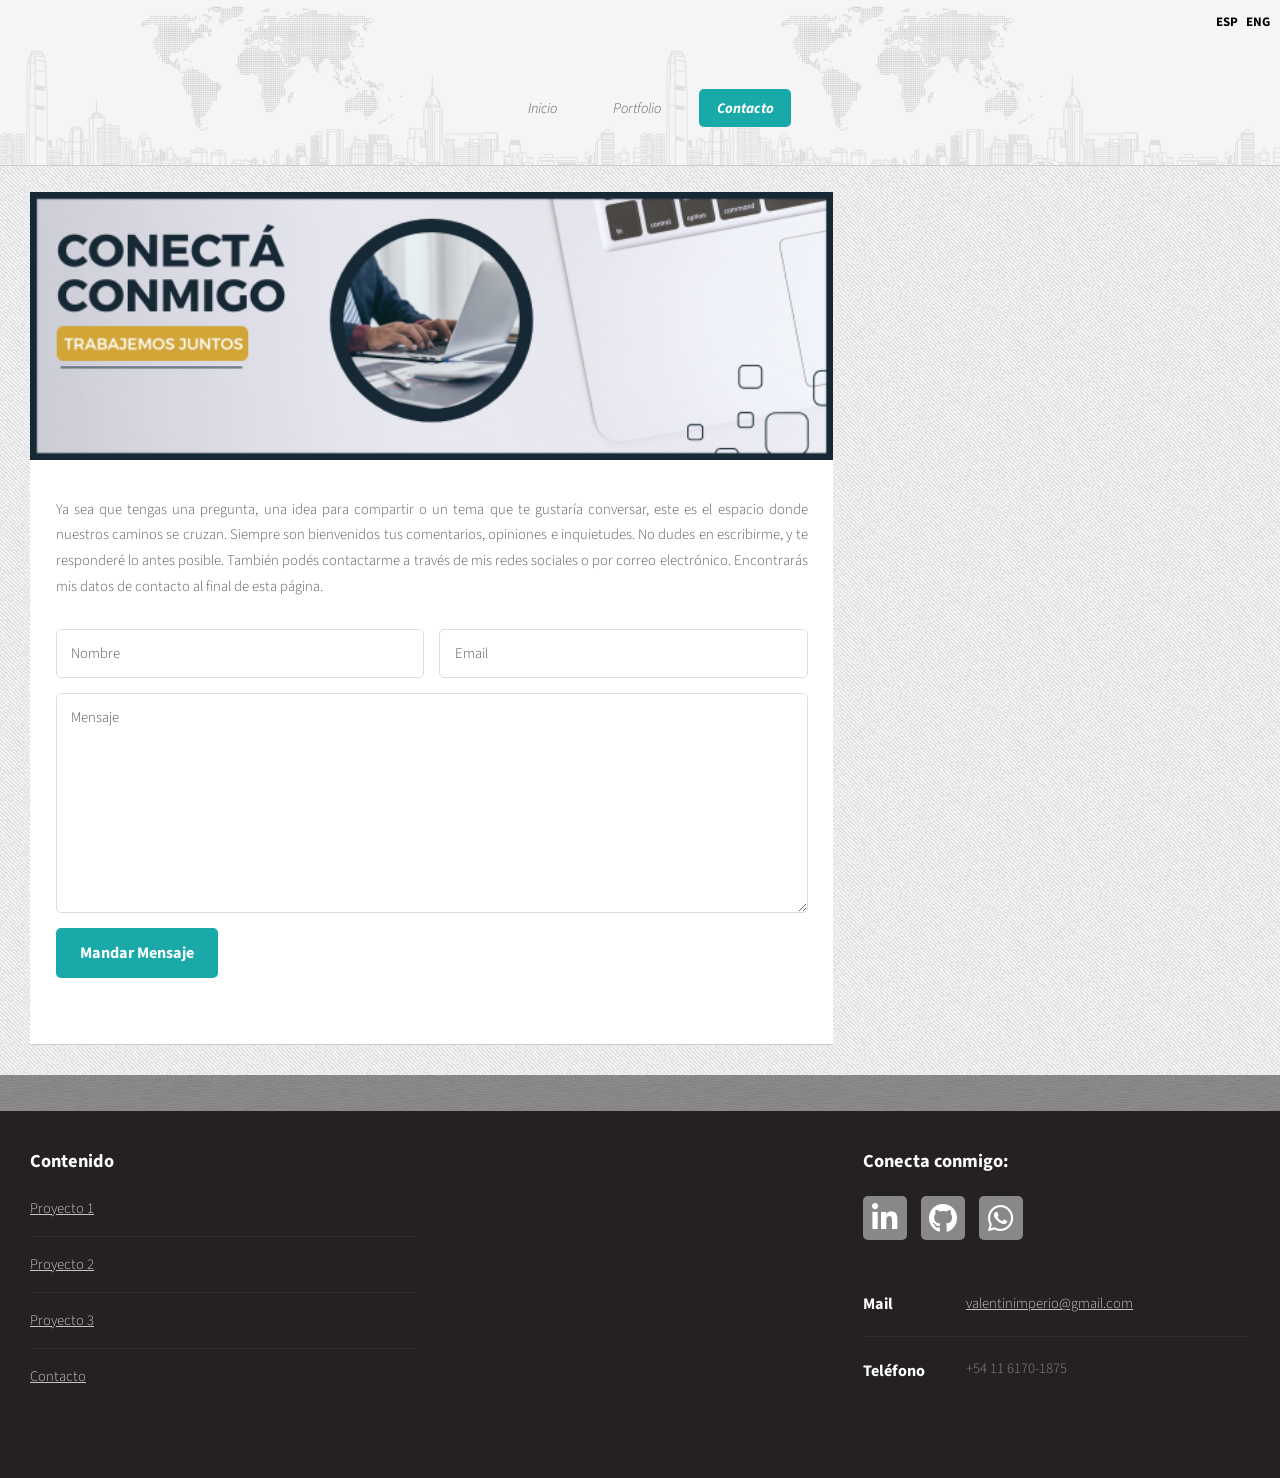
==== Contact.html @ 98de9f0e "Test" ====
<!DOCTYPE HTML>

<!--
-->
<html>
<head>
<title>Valentin Imperio | Contact </title>
<meta charset="utf-8"/>
<meta content="width=device-width, initial-scale=1, user-scalable=no" name="viewport"/>
<!-- Favicon -->
<link href="images/web_image.png" rel="icon" type="image/png"/>
<link href="assets/css/main.css" rel="stylesheet"/>

<style>
.language-switcher {
  position: absolute;
  top: 10px;
  right: 10px;
  z-index: 999;
  font-weight: bold;
  font-size: 13px;
}

.language-switcher a {
  margin-left: 5px;
  text-decoration: none;
  color: black;
}

.language-switcher a:hover {
  text-decoration: underline;
}
</style>

</head>
<body class="Contact is-preload">
  <div class="language-switcher"><a href="Contact.html">ESP</a> <a href="Contact_EN.html">ENG</a></div>
<div id="page-wrapper">
<!-- Header -->
<section id="header">
<!-- Logo -->
<!-- Nav -->
<nav id="nav">
<ul>
<li><a href="index.html">Inicio</a></li>
<li>
<a href="#">Portfolio</a>
<ul>
<!-- <li><a href="#">Lorem ipsum dolor</a></li>
										<li><a href="#">Magna phasellus</a></li>  -->
<li><a href="Project_1_ES.html">Análisis de Ventas de Videojuegos (1980-2017)</a>
<!-- <ul>
												<li><a href="#">Magna phasellus</a></li>
												<li><a href="#">Etiam dolore nisl</a></li>
											</ul> -->
</li>
<li>
<a href="Project_2_ES.html">Análisis sobre Mortalidad Infantil y Esperanza de Vida</a>
<!--<ul>
												<li><a href="#">Magna phasellus</a></li>
												<li><a href="#">Etiam dolore nisl</a></li>
												<!-- <li><a href="#">Veroeros feugiat</a></li>
												<li><a href="#">Nisl sed aliquam</a></li>
												<li><a href="#">Dolore adipiscing</a></li> -->
<!-- </ul> -->
</li>
<li>
<a href="Project_3_ES.html">Informe de Desarrollo del Tablero de Toman Bike Share</a>
</li>
</ul>
</li>
<li class="current"><a href="Contact.html">Contacto</a></li>
</ul>
</nav>
</section>
<!-- Main -->
<section id="main">
<div class="container">
<div class="row">
<div class="col-8 col-12-medium">
<!-- Content -->
<article class="box post">
<a class="image featured" href="#"><img alt="" src="images/Contact_Banner.jpg"/></a>
<!-- <header>
										<h2>Contact</h2>
										<p>Lorem ipsum dolor sit amet feugiat</p>
									</header> -->
<a class="image featured" href="#"><img alt="Conectá conmigo" src="images/Contact_Banner.png"/></a><p style="text-align: justify;">Ya sea que tengas una pregunta, una idea para compartir o un tema que te gustaría conversar, este es el espacio donde nuestros caminos se cruzan. Siempre son bienvenidos tus comentarios, opiniones e inquietudes. No dudes en escribirme, y te responderé lo antes posible. También podés contactarme a través de mis redes sociales o por correo electrónico. Encontrarás mis datos de contacto al final de esta página.</p>
<!-- Add a basic form for people to reach out to me with questions-->
<form action="https://formspree.io/f/xpwlojab" method="POST">
<div class="row gtr-50 gtr-uniform">
<div class="col-6 col-12-small">
<input id="name" name="name" placeholder="Nombre" type="text" value=""/>
</div>
<div class="col-6 col-12-small">
<input id="email" name="email" placeholder="Email" type="email" value=""/>
</div>
<div class="col-12">
<textarea contenteditable="true" id="message" name="message" placeholder="Mensaje" rows="3"></textarea>
</div>
<div class="col-12">
<ul class="actions special">
<li><input type="submit" value="Mandar Mensaje"/></li>
</ul>
</div>
</div>
</form>
<br/>

</article>
</div>
<div class="col-4 col-12-medium">
<!-- Sidebar -->
</div>
</div>
</div>
</section>
<!-- Footer -->
<section id="footer">
<div class="container">
<div class="row">
<div class="col-8 col-12-medium">
</div>
<div class="col-4 col-12-medium">
</div>
<div class="col-4 col-6-medium col-12-small">
<section>
<header>
<h2>Contenido</h2>
</header>
<ul class="divided">
<li><a href="EV_Trucks.html">Proyecto 1</a></li>
<li><a href="FAA_Data.html">Proyecto 2</a></li>
<li><a href="MS_Thesis.html">Proyecto 3</a></li>
<li><a href="Contact.html">Contacto</a></li>
</ul>
</section>
</div>
<div class="col-4 col-6-medium col-12-small">
</div>
<div class="col-4 col-12-medium">
<section>
<header>
<h2>Conecta conmigo:</h2>
</header>
<ul class="social">
<li><a class="icon brands fa-linkedin-in" href="https://www.linkedin.com/in/valentin-imperio/"><span class="label">LinkedIn</span></a></li>
<li><a class="icon brands fa-github" href="https://github.com/valentin-imperio"><span class="label">GitHub</span></a></li>
<li><a class="icon brands fa-whatsapp" href="https://wa.me/541161701875"><span class="label">WhatsApp</span></a></li>
</ul>
<ul class="contact">
<li>
<h3>Mail</h3>
<p><a href="#">valentinimperio@gmail.com</a></p>
</li>
<li>
<h3>Teléfono</h3>
<p>+54 11 6170-1875</p>
</li>
</ul>
</section>
</div>
<div class="col-12">
<!-- Copyright -->
</div>
</div>
</div>
</section>
</div>
<!-- Scripts -->
<script src="assets/js/jquery.min.js"></script>
<script src="assets/js/jquery.dropotron.min.js"></script>
<script src="assets/js/browser.min.js"></script>
<script src="assets/js/breakpoints.min.js"></script>
<script src="assets/js/util.js"></script>
<script src="assets/js/main.js"></script>
</body>
</html>
---- assets/css/main.css ----
@import url("fontawesome-all.min.css");
@import url("https://fonts.googleapis.com/css?family=Source+Sans+Pro:300,400,700,900,300italic");

/*
	Dopetrope by HTML5 UP
	html5up.net | @ajlkn
	Free for personal and commercial use under the CCA 3.0 license (html5up.net/license)
*/

html, body, div, span, applet, object,
iframe, h1, h2, h3, h4, h5, h6, p, blockquote,
pre, a, abbr, acronym, address, big, cite,
code, del, dfn, em, img, ins, kbd, q, s, samp,
small, strike, strong, sub, sup, tt, var, b,
u, i, center, dl, dt, dd, ol, ul, li, fieldset,
form, label, legend, table, caption, tbody,
tfoot, thead, tr, th, td, article, aside,
canvas, details, embed, figure, figcaption,
footer, header, hgroup, menu, nav, output, ruby,
section, summary, time, mark, audio, video {
	margin: 0;
	padding: 0;
	border: 0;
	font-size: 100%;
	font: inherit;
	vertical-align: baseline;}

article, aside, details, figcaption, figure,
footer, header, hgroup, menu, nav, section {
	display: block;}

body {
	line-height: 1;
}

ol, ul {
	list-style: none;
}

blockquote, q {
	quotes: none;
}

	blockquote:before, blockquote:after, q:before, q:after {
		content: '';
		content: none;
	}

table {
	border-collapse: collapse;
	border-spacing: 0;
}

body {
	-webkit-text-size-adjust: none;
}

mark {
	background-color: transparent;
	color: inherit;
}

input::-moz-focus-inner {
	border: 0;
	padding: 0;
}

input, select, textarea {
	-moz-appearance: none;
	-webkit-appearance: none;
	-ms-appearance: none;
	appearance: none;
}

/* Basic */

	html {
		box-sizing: border-box;
	}

	*, *:before, *:after {
		box-sizing: inherit;
	}

	body {
		background: #252122;
		background-image: url("images/bg02.png");
	}

		body.is-preload *, body.is-preload *:before, body.is-preload *:after {
			-moz-animation: none !important;
			-webkit-animation: none !important;
			-ms-animation: none !important;
			animation: none !important;
			-moz-transition: none !important;
			-webkit-transition: none !important;
			-ms-transition: none !important;
			transition: none !important;
		}

	body, input, textarea, select {
		font-family: 'Source Sans Pro';
		font-weight: 300;
		color: #5d5d5d;
		font-size: 14pt;
		line-height: 1.75em;
	}

	strong, b {
		color: #252122;
		font-weight: 400;
	}

	i, em {
		font-style: italic;
	}

	sub {
		position: relative;
		top: 0.5em;
		font-size: 0.8em;
	}

	sup {
		position: relative;
		top: -0.5em;
		font-size: 0.8em;
	}

	blockquote {
		border-left: solid 0.75em #dddddd;
		padding: 1em 0 1em 1.5em;
		font-style: italic;
	}

	h1, h2, h3, h4, h5, h6 {
		color: #252122;
		font-weight: 700;
	}

	h1 a, h2 a, h3 a, h4 a, h5 a, h6 a {
		color: inherit;
		text-decoration: none;
	}

	h2 {
		font-size: 1.5em;
	}

	h3 {
		font-size: 1.35em;
	}

	a {
		color: #18a9a8;
		text-decoration: underline;
	}

		a:hover {
			text-decoration: none;
		}

	br.clear {
		clear: both;
	}

	hr {
		border: 0;
		border-top: solid 1px #dddddd;
		height: 1px;
		margin: 2em 0 2em 0;
	}

	p, ul, ol, dl, table {
		margin-bottom: 2em;
	}

/* Container */

	.container {
		margin: 0 auto;
		max-width: 100%;
		width: 70em;
	}

		@media screen and (max-width: 1680px) {

			.container {
				width: 70em;
			}

		}

		@media screen and (max-width: 1280px) {

			.container {
				width: calc(100% - 60px);
			}

		}

		@media screen and (max-width: 980px) {

			.container {
				width: calc(100% - 80px);
			}

		}

		@media screen and (max-width: 736px) {

			.container {
				width: calc(100% - 40px);
			}

		}

/* Row */

	.row {
		display: flex;
		flex-wrap: wrap;
		box-sizing: border-box;
		align-items: stretch;
	}

		.row > * {
			box-sizing: border-box;
		}

		.row.gtr-uniform > * > :last-child {
			margin-bottom: 0;
		}

		.row.aln-left {
			justify-content: flex-start;
		}

		.row.aln-center {
			justify-content: center;
		}

		.row.aln-right {
			justify-content: flex-end;
		}

		.row.aln-top {
			align-items: flex-start;
		}

		.row.aln-middle {
			align-items: center;
		}

		.row.aln-bottom {
			align-items: flex-end;
		}

		.row > .imp {
			order: -1;
		}

		.row > .col-1 {
			width: 8.33333%;
		}

		.row > .off-1 {
			margin-left: 8.33333%;
		}

		.row > .col-2 {
			width: 16.66667%;
		}

		.row > .off-2 {
			margin-left: 16.66667%;
		}

		.row > .col-3 {
			width: 25%;
		}

		.row > .off-3 {
			margin-left: 25%;
		}

		.row > .col-4 {
			width: 33.33333%;
		}

		.row > .off-4 {
			margin-left: 33.33333%;
		}

		.row > .col-5 {
			width: 41.66667%;
		}

		.row > .off-5 {
			margin-left: 41.66667%;
		}

		.row > .col-6 {
			width: 50%;
		}

		.row > .off-6 {
			margin-left: 50%;
		}

		.row > .col-7 {
			width: 58.33333%;
		}

		.row > .off-7 {
			margin-left: 58.33333%;
		}

		.row > .col-8 {
			width: 66.66667%;
		}

		.row > .off-8 {
			margin-left: 66.66667%;
		}

		.row > .col-9 {
			width: 75%;
		}

		.row > .off-9 {
			margin-left: 75%;
		}

		.row > .col-10 {
			width: 83.33333%;
		}

		.row > .off-10 {
			margin-left: 83.33333%;
		}

		.row > .col-11 {
			width: 91.66667%;
		}

		.row > .off-11 {
			margin-left: 91.66667%;
		}

		.row > .col-12 {
			width: 100%;
		}

		.row > .off-12 {
			margin-left: 100%;
		}

		.row.gtr-0 {
			margin-top: 0px;
			margin-left: 0px;
		}

			.row.gtr-0 > * {
				padding: 0px 0 0 0px;
			}

			.row.gtr-0.gtr-uniform {
				margin-top: 0px;
			}

				.row.gtr-0.gtr-uniform > * {
					padding-top: 0px;
				}

		.row.gtr-25 {
			margin-top: -12.5px;
			margin-left: -12.5px;
		}

			.row.gtr-25 > * {
				padding: 12.5px 0 0 12.5px;
			}

			.row.gtr-25.gtr-uniform {
				margin-top: -12.5px;
			}

				.row.gtr-25.gtr-uniform > * {
					padding-top: 12.5px;
				}

		.row.gtr-50 {
			margin-top: -25px;
			margin-left: -25px;
		}

			.row.gtr-50 > * {
				padding: 25px 0 0 25px;
			}

			.row.gtr-50.gtr-uniform {
				margin-top: -25px;
			}

				.row.gtr-50.gtr-uniform > * {
					padding-top: 25px;
				}

		.row {
			margin-top: -50px;
			margin-left: -50px;
		}

			.row > * {
				padding: 50px 0 0 50px;
			}

			.row.gtr-uniform {
				margin-top: -50px;
			}

				.row.gtr-uniform > * {
					padding-top: 50px;
				}

		.row.gtr-150 {
			margin-top: -75px;
			margin-left: -75px;
		}

			.row.gtr-150 > * {
				padding: 75px 0 0 75px;
			}

			.row.gtr-150.gtr-uniform {
				margin-top: -75px;
			}

				.row.gtr-150.gtr-uniform > * {
					padding-top: 75px;
				}

		.row.gtr-200 {
			margin-top: -100px;
			margin-left: -100px;
		}

			.row.gtr-200 > * {
				padding: 100px 0 0 100px;
			}

			.row.gtr-200.gtr-uniform {
				margin-top: -100px;
			}

				.row.gtr-200.gtr-uniform > * {
					padding-top: 100px;
				}

		@media screen and (max-width: 1680px) {

			.row {
				display: flex;
				flex-wrap: wrap;
				box-sizing: border-box;
				align-items: stretch;
			}

				.row > * {
					box-sizing: border-box;
				}

				.row.gtr-uniform > * > :last-child {
					margin-bottom: 0;
				}

				.row.aln-left {
					justify-content: flex-start;
				}

				.row.aln-center {
					justify-content: center;
				}

				.row.aln-right {
					justify-content: flex-end;
				}

				.row.aln-top {
					align-items: flex-start;
				}

				.row.aln-middle {
					align-items: center;
				}

				.row.aln-bottom {
					align-items: flex-end;
				}

				.row > .imp-xlarge {
					order: -1;
				}

				.row > .col-1-xlarge {
					width: 8.33333%;
				}

				.row > .off-1-xlarge {
					margin-left: 8.33333%;
				}

				.row > .col-2-xlarge {
					width: 16.66667%;
				}

				.row > .off-2-xlarge {
					margin-left: 16.66667%;
				}

				.row > .col-3-xlarge {
					width: 25%;
				}

				.row > .off-3-xlarge {
					margin-left: 25%;
				}

				.row > .col-4-xlarge {
					width: 33.33333%;
				}

				.row > .off-4-xlarge {
					margin-left: 33.33333%;
				}

				.row > .col-5-xlarge {
					width: 41.66667%;
				}

				.row > .off-5-xlarge {
					margin-left: 41.66667%;
				}

				.row > .col-6-xlarge {
					width: 50%;
				}

				.row > .off-6-xlarge {
					margin-left: 50%;
				}

				.row > .col-7-xlarge {
					width: 58.33333%;
				}

				.row > .off-7-xlarge {
					margin-left: 58.33333%;
				}

				.row > .col-8-xlarge {
					width: 66.66667%;
				}

				.row > .off-8-xlarge {
					margin-left: 66.66667%;
				}

				.row > .col-9-xlarge {
					width: 75%;
				}

				.row > .off-9-xlarge {
					margin-left: 75%;
				}

				.row > .col-10-xlarge {
					width: 83.33333%;
				}

				.row > .off-10-xlarge {
					margin-left: 83.33333%;
				}

				.row > .col-11-xlarge {
					width: 91.66667%;
				}

				.row > .off-11-xlarge {
					margin-left: 91.66667%;
				}

				.row > .col-12-xlarge {
					width: 100%;
				}

				.row > .off-12-xlarge {
					margin-left: 100%;
				}

				.row.gtr-0 {
					margin-top: 0px;
					margin-left: 0px;
				}

					.row.gtr-0 > * {
						padding: 0px 0 0 0px;
					}

					.row.gtr-0.gtr-uniform {
						margin-top: 0px;
					}

						.row.gtr-0.gtr-uniform > * {
							padding-top: 0px;
						}

				.row.gtr-25 {
					margin-top: -12.5px;
					margin-left: -12.5px;
				}

					.row.gtr-25 > * {
						padding: 12.5px 0 0 12.5px;
					}

					.row.gtr-25.gtr-uniform {
						margin-top: -12.5px;
					}

						.row.gtr-25.gtr-uniform > * {
							padding-top: 12.5px;
						}

				.row.gtr-50 {
					margin-top: -25px;
					margin-left: -25px;
				}

					.row.gtr-50 > * {
						padding: 25px 0 0 25px;
					}

					.row.gtr-50.gtr-uniform {
						margin-top: -25px;
					}

						.row.gtr-50.gtr-uniform > * {
							padding-top: 25px;
						}

				.row {
					margin-top: -50px;
					margin-left: -50px;
				}

					.row > * {
						padding: 50px 0 0 50px;
					}

					.row.gtr-uniform {
						margin-top: -50px;
					}

						.row.gtr-uniform > * {
							padding-top: 50px;
						}

				.row.gtr-150 {
					margin-top: -75px;
					margin-left: -75px;
				}

					.row.gtr-150 > * {
						padding: 75px 0 0 75px;
					}

					.row.gtr-150.gtr-uniform {
						margin-top: -75px;
					}

						.row.gtr-150.gtr-uniform > * {
							padding-top: 75px;
						}

				.row.gtr-200 {
					margin-top: -100px;
					margin-left: -100px;
				}

					.row.gtr-200 > * {
						padding: 100px 0 0 100px;
					}

					.row.gtr-200.gtr-uniform {
						margin-top: -100px;
					}

						.row.gtr-200.gtr-uniform > * {
							padding-top: 100px;
						}

		}

		@media screen and (max-width: 1280px) {

			.row {
				display: flex;
				flex-wrap: wrap;
				box-sizing: border-box;
				align-items: stretch;
			}

				.row > * {
					box-sizing: border-box;
				}

				.row.gtr-uniform > * > :last-child {
					margin-bottom: 0;
				}

				.row.aln-left {
					justify-content: flex-start;
				}

				.row.aln-center {
					justify-content: center;
				}

				.row.aln-right {
					justify-content: flex-end;
				}

				.row.aln-top {
					align-items: flex-start;
				}

				.row.aln-middle {
					align-items: center;
				}

				.row.aln-bottom {
					align-items: flex-end;
				}

				.row > .imp-large {
					order: -1;
				}

				.row > .col-1-large {
					width: 8.33333%;
				}

				.row > .off-1-large {
					margin-left: 8.33333%;
				}

				.row > .col-2-large {
					width: 16.66667%;
				}

				.row > .off-2-large {
					margin-left: 16.66667%;
				}

				.row > .col-3-large {
					width: 25%;
				}

				.row > .off-3-large {
					margin-left: 25%;
				}

				.row > .col-4-large {
					width: 33.33333%;
				}

				.row > .off-4-large {
					margin-left: 33.33333%;
				}

				.row > .col-5-large {
					width: 41.66667%;
				}

				.row > .off-5-large {
					margin-left: 41.66667%;
				}

				.row > .col-6-large {
					width: 50%;
				}

				.row > .off-6-large {
					margin-left: 50%;
				}

				.row > .col-7-large {
					width: 58.33333%;
				}

				.row > .off-7-large {
					margin-left: 58.33333%;
				}

				.row > .col-8-large {
					width: 66.66667%;
				}

				.row > .off-8-large {
					margin-left: 66.66667%;
				}

				.row > .col-9-large {
					width: 75%;
				}

				.row > .off-9-large {
					margin-left: 75%;
				}

				.row > .col-10-large {
					width: 83.33333%;
				}

				.row > .off-10-large {
					margin-left: 83.33333%;
				}

				.row > .col-11-large {
					width: 91.66667%;
				}

				.row > .off-11-large {
					margin-left: 91.66667%;
				}

				.row > .col-12-large {
					width: 100%;
				}

				.row > .off-12-large {
					margin-left: 100%;
				}

				.row.gtr-0 {
					margin-top: 0px;
					margin-left: 0px;
				}

					.row.gtr-0 > * {
						padding: 0px 0 0 0px;
					}

					.row.gtr-0.gtr-uniform {
						margin-top: 0px;
					}

						.row.gtr-0.gtr-uniform > * {
							padding-top: 0px;
						}

				.row.gtr-25 {
					margin-top: -7.5px;
					margin-left: -7.5px;
				}

					.row.gtr-25 > * {
						padding: 7.5px 0 0 7.5px;
					}

					.row.gtr-25.gtr-uniform {
						margin-top: -7.5px;
					}

						.row.gtr-25.gtr-uniform > * {
							padding-top: 7.5px;
						}

				.row.gtr-50 {
					margin-top: -15px;
					margin-left: -15px;
				}

					.row.gtr-50 > * {
						padding: 15px 0 0 15px;
					}

					.row.gtr-50.gtr-uniform {
						margin-top: -15px;
					}

						.row.gtr-50.gtr-uniform > * {
							padding-top: 15px;
						}

				.row {
					margin-top: -30px;
					margin-left: -30px;
				}

					.row > * {
						padding: 30px 0 0 30px;
					}

					.row.gtr-uniform {
						margin-top: -30px;
					}

						.row.gtr-uniform > * {
							padding-top: 30px;
						}

				.row.gtr-150 {
					margin-top: -45px;
					margin-left: -45px;
				}

					.row.gtr-150 > * {
						padding: 45px 0 0 45px;
					}

					.row.gtr-150.gtr-uniform {
						margin-top: -45px;
					}

						.row.gtr-150.gtr-uniform > * {
							padding-top: 45px;
						}

				.row.gtr-200 {
					margin-top: -60px;
					margin-left: -60px;
				}

					.row.gtr-200 > * {
						padding: 60px 0 0 60px;
					}

					.row.gtr-200.gtr-uniform {
						margin-top: -60px;
					}

						.row.gtr-200.gtr-uniform > * {
							padding-top: 60px;
						}

		}

		@media screen and (max-width: 980px) {

			.row {
				display: flex;
				flex-wrap: wrap;
				box-sizing: border-box;
				align-items: stretch;
			}

				.row > * {
					box-sizing: border-box;
				}

				.row.gtr-uniform > * > :last-child {
					margin-bottom: 0;
				}

				.row.aln-left {
					justify-content: flex-start;
				}

				.row.aln-center {
					justify-content: center;
				}

				.row.aln-right {
					justify-content: flex-end;
				}

				.row.aln-top {
					align-items: flex-start;
				}

				.row.aln-middle {
					align-items: center;
				}

				.row.aln-bottom {
					align-items: flex-end;
				}

				.row > .imp-medium {
					order: -1;
				}

				.row > .col-1-medium {
					width: 8.33333%;
				}

				.row > .off-1-medium {
					margin-left: 8.33333%;
				}

				.row > .col-2-medium {
					width: 16.66667%;
				}

				.row > .off-2-medium {
					margin-left: 16.66667%;
				}

				.row > .col-3-medium {
					width: 25%;
				}

				.row > .off-3-medium {
					margin-left: 25%;
				}

				.row > .col-4-medium {
					width: 33.33333%;
				}

				.row > .off-4-medium {
					margin-left: 33.33333%;
				}

				.row > .col-5-medium {
					width: 41.66667%;
				}

				.row > .off-5-medium {
					margin-left: 41.66667%;
				}

				.row > .col-6-medium {
					width: 50%;
				}

				.row > .off-6-medium {
					margin-left: 50%;
				}

				.row > .col-7-medium {
					width: 58.33333%;
				}

				.row > .off-7-medium {
					margin-left: 58.33333%;
				}

				.row > .col-8-medium {
					width: 66.66667%;
				}

				.row > .off-8-medium {
					margin-left: 66.66667%;
				}

				.row > .col-9-medium {
					width: 75%;
				}

				.row > .off-9-medium {
					margin-left: 75%;
				}

				.row > .col-10-medium {
					width: 83.33333%;
				}

				.row > .off-10-medium {
					margin-left: 83.33333%;
				}

				.row > .col-11-medium {
					width: 91.66667%;
				}

				.row > .off-11-medium {
					margin-left: 91.66667%;
				}

				.row > .col-12-medium {
					width: 100%;
				}

				.row > .off-12-medium {
					margin-left: 100%;
				}

				.row.gtr-0 {
					margin-top: 0px;
					margin-left: 0px;
				}

					.row.gtr-0 > * {
						padding: 0px 0 0 0px;
					}

					.row.gtr-0.gtr-uniform {
						margin-top: 0px;
					}

						.row.gtr-0.gtr-uniform > * {
							padding-top: 0px;
						}

				.row.gtr-25 {
					margin-top: -10px;
					margin-left: -10px;
				}

					.row.gtr-25 > * {
						padding: 10px 0 0 10px;
					}

					.row.gtr-25.gtr-uniform {
						margin-top: -10px;
					}

						.row.gtr-25.gtr-uniform > * {
							padding-top: 10px;
						}

				.row.gtr-50 {
					margin-top: -20px;
					margin-left: -20px;
				}

					.row.gtr-50 > * {
						padding: 20px 0 0 20px;
					}

					.row.gtr-50.gtr-uniform {
						margin-top: -20px;
					}

						.row.gtr-50.gtr-uniform > * {
							padding-top: 20px;
						}

				.row {
					margin-top: -40px;
					margin-left: -40px;
				}

					.row > * {
						padding: 40px 0 0 40px;
					}

					.row.gtr-uniform {
						margin-top: -40px;
					}

						.row.gtr-uniform > * {
							padding-top: 40px;
						}

				.row.gtr-150 {
					margin-top: -60px;
					margin-left: -60px;
				}

					.row.gtr-150 > * {
						padding: 60px 0 0 60px;
					}

					.row.gtr-150.gtr-uniform {
						margin-top: -60px;
					}

						.row.gtr-150.gtr-uniform > * {
							padding-top: 60px;
						}

				.row.gtr-200 {
					margin-top: -80px;
					margin-left: -80px;
				}

					.row.gtr-200 > * {
						padding: 80px 0 0 80px;
					}

					.row.gtr-200.gtr-uniform {
						margin-top: -80px;
					}

						.row.gtr-200.gtr-uniform > * {
							padding-top: 80px;
						}

		}

		@media screen and (max-width: 736px) {

			.row {
				display: flex;
				flex-wrap: wrap;
				box-sizing: border-box;
				align-items: stretch;
			}

				.row > * {
					box-sizing: border-box;
				}

				.row.gtr-uniform > * > :last-child {
					margin-bottom: 0;
				}

				.row.aln-left {
					justify-content: flex-start;
				}

				.row.aln-center {
					justify-content: center;
				}

				.row.aln-right {
					justify-content: flex-end;
				}

				.row.aln-top {
					align-items: flex-start;
				}

				.row.aln-middle {
					align-items: center;
				}

				.row.aln-bottom {
					align-items: flex-end;
				}

				.row > .imp-small {
					order: -1;
				}

				.row > .col-1-small {
					width: 8.33333%;
				}

				.row > .off-1-small {
					margin-left: 8.33333%;
				}

				.row > .col-2-small {
					width: 16.66667%;
				}

				.row > .off-2-small {
					margin-left: 16.66667%;
				}

				.row > .col-3-small {
					width: 25%;
				}

				.row > .off-3-small {
					margin-left: 25%;
				}

				.row > .col-4-small {
					width: 33.33333%;
				}

				.row > .off-4-small {
					margin-left: 33.33333%;
				}

				.row > .col-5-small {
					width: 41.66667%;
				}

				.row > .off-5-small {
					margin-left: 41.66667%;
				}

				.row > .col-6-small {
					width: 50%;
				}

				.row > .off-6-small {
					margin-left: 50%;
				}

				.row > .col-7-small {
					width: 58.33333%;
				}

				.row > .off-7-small {
					margin-left: 58.33333%;
				}

				.row > .col-8-small {
					width: 66.66667%;
				}

				.row > .off-8-small {
					margin-left: 66.66667%;
				}

				.row > .col-9-small {
					width: 75%;
				}

				.row > .off-9-small {
					margin-left: 75%;
				}

				.row > .col-10-small {
					width: 83.33333%;
				}

				.row > .off-10-small {
					margin-left: 83.33333%;
				}

				.row > .col-11-small {
					width: 91.66667%;
				}

				.row > .off-11-small {
					margin-left: 91.66667%;
				}

				.row > .col-12-small {
					width: 100%;
				}

				.row > .off-12-small {
					margin-left: 100%;
				}

				.row.gtr-0 {
					margin-top: 0px;
					margin-left: 0px;
				}

					.row.gtr-0 > * {
						padding: 0px 0 0 0px;
					}

					.row.gtr-0.gtr-uniform {
						margin-top: 0px;
					}

						.row.gtr-0.gtr-uniform > * {
							padding-top: 0px;
						}

				.row.gtr-25 {
					margin-top: -5px;
					margin-left: -5px;
				}

					.row.gtr-25 > * {
						padding: 5px 0 0 5px;
					}

					.row.gtr-25.gtr-uniform {
						margin-top: -5px;
					}

						.row.gtr-25.gtr-uniform > * {
							padding-top: 5px;
						}

				.row.gtr-50 {
					margin-top: -10px;
					margin-left: -10px;
				}

					.row.gtr-50 > * {
						padding: 10px 0 0 10px;
					}

					.row.gtr-50.gtr-uniform {
						margin-top: -10px;
					}

						.row.gtr-50.gtr-uniform > * {
							padding-top: 10px;
						}

				.row {
					margin-top: -20px;
					margin-left: -20px;
				}

					.row > * {
						padding: 20px 0 0 20px;
					}

					.row.gtr-uniform {
						margin-top: -20px;
					}

						.row.gtr-uniform > * {
							padding-top: 20px;
						}

				.row.gtr-150 {
					margin-top: -30px;
					margin-left: -30px;
				}

					.row.gtr-150 > * {
						padding: 30px 0 0 30px;
					}

					.row.gtr-150.gtr-uniform {
						margin-top: -30px;
					}

						.row.gtr-150.gtr-uniform > * {
							padding-top: 30px;
						}

				.row.gtr-200 {
					margin-top: -40px;
					margin-left: -40px;
				}

					.row.gtr-200 > * {
						padding: 40px 0 0 40px;
					}

					.row.gtr-200.gtr-uniform {
						margin-top: -40px;
					}

						.row.gtr-200.gtr-uniform > * {
							padding-top: 40px;
						}

		}

/* Form */

	form label {
		display: block;
		color: #252122;
		font-weight: 400;
		margin: 0 0 0.5em 0;
	}

	form input[type=text],
	form input[type=email],
	form input[type=password],
	form select,
	form textarea {
		-webkit-appearance: none;
		display: block;
		border: 0;
		padding: 0.75em 1em;
		font-size: 1em;
		border-radius: 5px;
		border: solid 1px #dddddd;
		background: #fff;
		width: 100%;
	}

		form input[type=text]:focus,
		form input[type=email]:focus,
		form input[type=password]:focus,
		form select:focus,
		form textarea:focus {
			box-shadow: inset 0px 0px 1px 1px #43bff0;
		}

	form textarea {
		height: 15em;
	}

	form ::-webkit-input-placeholder {
		color: #555 !important;
	}

	form :-moz-placeholder {
		color: #555 !important;
	}

	form ::-moz-placeholder {
		color: #555 !important;
	}

	form :-ms-input-placeholder {
		color: #555 !important;
	}

	form ::-moz-focus-inner {
		border: 0;
	}

/* Tables */

	table {
		width: 100%;
	}

		table tr {
			border-top: solid 1px #dddddd;
		}

			table tr:first-child {
				border-top: 0;
			}

		table td {
			padding: 0.5em 1em 0.5em 1em;
		}

		table th {
			text-align: left;
			padding: 0.5em 1em 0.5em 1em;
			font-weight: 700;
			margin: 0 0 1em 0;
		}

		table thead {
			border-bottom: solid 2px #dddddd;
		}

/* Section/Article */

	section, article {
		margin-bottom: 2.5em;
	}

		section > :last-child, section:last-child, article > :last-child, article:last-child {
			margin-bottom: 0;
		}

	header {
		margin: 0 0 1.5em 0;
	}

		header > p {
			display: block;
			font-style: italic;
			margin: 0.5em 0 0 0;
			padding-bottom: 0.5em;
		}

		header.major {
			position: relative;
			text-align: center;
			border-top: solid 1px #ccc;
			top: 1em;
			margin: 0 0 3em 0;
		}

			header.major h2 {
				background: #fff;
				position: relative;
				top: -0.65em;
				display: inline;
				margin: 0;
				padding: 0 1em 0 1em;
			}

	footer {
		margin: 2.25em 0 0 0;
	}

/* Box */

	.box {
		background: #ffffff;
		border-bottom: solid 1px #ccc;
		padding: 2.75em 1.75em 2.75em 1.75em;
	}

		.box .image.featured {
			position: relative;
			width: auto;
			left: 1.75em;
			top: 1.75em;
			margin: -4.5em 0 4.25em -3.5em;
		}

		.box.post header {
			padding-top: 1em;
			margin: 0 0 2em 0;
		}

		.box.post h2 {
			font-size: 2.5em;
			letter-spacing: -0.015em;
		}

		.box.post header > p {
			margin-top: 1.25em;
			font-size: 1.25em;
		}

		.box footer ul.actions {
			margin-bottom: 0;
		}

/* Button */

	input[type="button"],
	input[type="submit"],
	input[type="reset"],
	button,
	.button {
		-webkit-appearance: none;
		display: inline-block;
		text-decoration: none;
		cursor: pointer;
		border: 0;
		border-radius: 5px;
		background: #18a9a8;
		color: #fff !important;
		font-weight: 700;
		outline: 0;
		font-size: 1.1em;
		padding: 0.65em 1.5em 0.65em 1.5em;
		text-align: center;
		-moz-transition: background-color .25s ease-in-out;
		-webkit-transition: background-color .25s ease-in-out;
		-ms-transition: background-color .25s ease-in-out;
		transition: background-color .25s ease-in-out;
	}

		input[type="button"]:hover,
		input[type="submit"]:hover,
		input[type="reset"]:hover,
		button:hover,
		.button:hover {
			background: #18a9a8;
		}

		input[type="button"]:active,
		input[type="submit"]:active,
		input[type="reset"]:active,
		button:active,
		.button:active {
			background: #18a9a8;
		}

		input[type="button"].alt,
		input[type="submit"].alt,
		input[type="reset"].alt,
		button.alt,
		.button.alt {
			background: #252122;
		}

			input[type="button"].alt:hover,
			input[type="submit"].alt:hover,
			input[type="reset"].alt:hover,
			button.alt:hover,
			.button.alt:hover {
				background: #353132;
			}

			input[type="button"].alt:active,
			input[type="submit"].alt:active,
			input[type="reset"].alt:active,
			button.alt:active,
			.button.alt:active {
				background: #151112;
			}

		input[type="button"].icon:before,
		input[type="submit"].icon:before,
		input[type="reset"].icon:before,
		button.icon:before,
		.button.icon:before {
			opacity: 0.35;
			position: relative;
			top: 0.05em;
			margin-right: 0.75em;
		}

		input[type="button"].large,
		input[type="submit"].large,
		input[type="reset"].large,
		button.large,
		.button.large {
			font-size: 1.5em;
			padding: 0.75em 1.5em 0.75em 1.5em;
		}

/* Image */

	.image {
		display: inline-block;
		outline: 0;
	}

		.image img {
			display: block;
			width: 100%;
		}

		.image.centered {
			display: block;
			margin: 0 0 2em 0;
		}

			.image.centered img {
				margin: 0 auto;
				width: auto;
			}

		.image.featured {
			display: block;
			width: 100%;
			margin: 0 0 2em 0;
		}

		.image.left {
			float: left;
			margin: 0 2em 2em 0;
		}

/* List */

	ul {
		list-style: disc;
		padding-left: 1em;
	}

		ul li {
			padding-left: 0.5em;
		}

	ol {
		list-style: decimal;
		padding-left: 1.25em;
	}

		ol li {
			padding-left: 0.25em;
		}

/* Actions */

	ul.actions {
		list-style: none;
		padding-left: 0;
	}

		ul.actions li {
			display: inline-block;
			margin-left: 1em;
			padding-left: 0;
		}

			ul.actions li:first-child {
				margin-left: 0;
			}

/* Links */

	ul.links {
		list-style: none;
		padding-left: 0;
	}

		ul.links li {
			display: inline-block;
			border-left: solid 1px rgba(255, 255, 255, 0.05);
			padding: 0 0 0 1em;
			margin: 0 0 0 1em;
		}

			ul.links li:first-child {
				border-left: 0;
				padding-left: 0;
				margin-left: 0;
			}

/* Contact */

	ul.contact {
		list-style: none;
		padding-left: 0;
	}

		ul.contact li {
			position: relative;
			border-top: solid 1px #ddd;
			padding: 1.3em 0 1.3em 7em;
		}

			ul.contact li h3 {
				position: absolute;
				left: 0;
				top: 1.3em;
				font-size: 1.1em;
			}

			ul.contact li p {
				margin: 0;
			}

			ul.contact li:first-child {
				padding-top: 0;
				border-top: 0;
			}

				ul.contact li:first-child h3 {
					top: 0;
				}

/* Dates */

	ul.dates {
		list-style: none;
		padding-left: 0;
	}

		ul.dates li {
			position: relative;
			border-top: solid 1px #ddd;
			padding: 1.3em 0 1.3em 6.75em;
		}

		ul.dates .date {
			display: block;
			position: absolute;
			left: 0;
			top: 1.3em;
			background-color: #18a9a8;
			height: 3.5em;
			text-align: center;
			color: #fff;
			line-height: 1em;
			border-top-left-radius: 5px;
			border-bottom-left-radius: 5px;
			padding: 0.5em 0.75em 0 1em;
		}

			ul.dates .date:after {
				content: '';
				position: absolute;
				bottom: 0;
				right: -1.2em;
				border-left: solid 1.25em #18a9a8;
				border-top: solid 1.8em transparent;
				border-bottom: solid 1.8em transparent;
			}

			ul.dates .date strong {
				display: block;
				font-size: 1.75em;
				padding-top: 0.15em;
			}

		ul.dates h3 {
			font-size: 1.1em;
		}

		ul.dates p {
			margin: 0;
		}

		ul.dates li:first-child {
			border-top: 0;
			padding-top: 0;
		}

			ul.dates li:first-child .date {
				top: 0;
			}

/* Divided */

	ul.divided {
		list-style: none;
		padding-left: 0;
	}

		ul.divided li {
			border-top: solid 1px #ddd;
			padding: 1em 0 1em 0;
		}

			ul.divided li:first-child {
				border-top: 0;
				padding-top: 0;
			}

/* Social */

	ul.social {
		list-style: none;
		padding-left: 0;
		overflow: hidden;
		cursor: default;
		margin: 0 0 3.25em 0;
	}

		ul.social li {
			display: inline-block;
			padding-left: 0;
			margin-left: 0.75em;
		}

			ul.social li:first-child {
				margin-left: 0;
			}

			ul.social li a {
				display: inline-block;
				width: 3em;
				height: 3em;
				text-align: center;
				border-radius: 5px;
				background: #888;
				-moz-transition: background-color .25s ease-in-out;
				-webkit-transition: background-color .25s ease-in-out;
				-ms-transition: background-color .25s ease-in-out;
				transition: background-color .25s ease-in-out;
			}

				ul.social li a:before {
					color: #fff;
					font-size: 2em;
					line-height: 1.5em;
				}

				ul.social li a.fa-facebook {
					background: #3c5a98;
				}

					ul.social li a.fa-facebook:hover {
						background: #4c6aa8;
					}

				ul.social li a.fa-twitter {
					background: #2daae4;
				}

					ul.social li a.fa-twitter:hover {
						background: #3dbaf4;
					}

				ul.social li a.fa-dribbble {
					background: #c4376b;
				}

					ul.social li a.fa-dribbble:hover {
						background: #d4477b;
					}

				ul.social li a.fa-linkedin {
					background: #006599;
				}

					ul.social li a.fa-linkedin:hover {
						background: #1075a9;
					}

				ul.social li a.fa-tumblr {
					background: #2b4661;
				}

					ul.social li a.fa-tumblr:hover {
						background: #3b5671;
					}

				ul.social li a.fa-google-plus {
					background: #da2713;
				}

					ul.social li a.fa-google-plus:hover {
						background: #ea3723;
					}

/* Icons */

	.icon {
		text-decoration: none;
		position: relative;
		text-decoration: none;
	}

		.icon:before {
			-moz-osx-font-smoothing: grayscale;
			-webkit-font-smoothing: antialiased;
			display: inline-block;
			font-style: normal;
			font-variant: normal;
			text-rendering: auto;
			line-height: 1;
			text-transform: none !important;
			font-family: 'Font Awesome 5 Free';
			font-weight: 400;
		}

		.icon.solid:before {
			font-weight: 900;
		}

		.icon.brands:before {
			font-family: 'Font Awesome 5 Brands';
		}

		.icon:before {
			line-height: inherit;
		}

		.icon > .label {
			display: none;
		}

		.icon.featured {
			position: relative;
			display: inline-block;
			background-color: #d52349;
			width: 9em;
			padding: 1.75em 0 0.75em 0;
			border-top-left-radius: 5px;
			border-top-right-radius: 5px;
			margin: 0 0 4.5em 0;
			cursor: default;
		}

			.icon.featured:before {
				font-size: 4.5em;
				line-height: 1em;
				color: #fff;
			}

			.icon.featured:after {
				content: '';
				position: absolute;
				bottom: -1.95em;
				left: 0;
				border-top: solid 2em #d52349;
				border-left: solid 4.5em transparent;
				border-right: solid 4.5em transparent;
			}

			.icon.featured.alt {
				background-color: #252122;
			}

				.icon.featured.alt:after {
					border-top-color: #252122;
				}

			.icon.featured.alt2 {
				background-color: #827a7c;
			}

				.icon.featured.alt2:after {
					border-top-color: #827a7c;
				}

/* Page Wrapper */

	#page-wrapper > section {
		margin-bottom: 0;
	}

/* Header */

	#header {
		position: relative;
		/* background: #ffffff; */
		
		background: #ffffff url("../../assets/css/images/background02.png");
		background-position: center center;
		background-size: cover;
		background-repeat: no-repeat;

		border-bottom: solid 1px #ccc;
		padding: 5em 0em 1em 0;
		text-align: center;
	}

		#header h1 {
			color: #252122;
			font-weight: 900;
			font-size: 2.5em;
			letter-spacing: -0.035em;
			line-height: 1;
		}

/* Nav */

	#nav {
		margin: 2.5em 0 0 0;
	}

		#nav > ul {
			margin: 0;
		}

			#nav > ul > li {
				display: inline-block;
				font-style: italic;
				margin: 0 0.35em 0 0.35em;
			}

				#nav > ul > li > ul {
					display: none;
				}

				#nav > ul > li > a {
					border-radius: 5px;
					color: #5d5d5d;
					text-decoration: none;
					padding: 0.6em 1.2em 0.6em 1.2em;
					-moz-transition: background-color .25s ease-in-out;
					-webkit-transition: background-color .25s ease-in-out;
					-ms-transition: background-color .25s ease-in-out;
					transition: background-color .25s ease-in-out;
					outline: 0;
				}

				#nav > ul > li:hover > a, #nav > ul > li.active > a {
					background: #f3f3f3;
				}

				#nav > ul > li.current > a {
					background: #18a9a8;
					color: #fff !important;
					font-weight: 700;
				}

	.dropotron {
		border-radius: 5px;
		background-color: #252122;
		background-color: rgba(34, 30, 31, 0.98);
		padding: 1.25em 1.5em 1.25em 1.5em;
		font-style: italic;
		min-width: 13em;
		box-shadow: 0px 8px 15px 0px rgba(0, 0, 0, 0.5);
		text-align: left;
		margin-top: -1.25em;
		margin-left: -1px;
		list-style: none;
	}

		.dropotron a, .dropotron span {
			color: #aaa;
			text-decoration: none;
			-moz-transition: color .25s ease-in-out;
			-webkit-transition: color .25s ease-in-out;
			-ms-transition: color .25s ease-in-out;
			transition: color .25s ease-in-out;
		}

		.dropotron li {
			padding: 0.25em 0 0.25em 0;
		}

			.dropotron li:hover > a, .dropotron li:hover > span {
				color: #fff;
			}

		.dropotron.level-0 {
			margin-top: 2em;
		}

			.dropotron.level-0:before {
				content: '';
				display: block;
				position: absolute;
				left: 50%;
				margin-left: -10px;
				top: -9px;
				border-left: solid 10px transparent;
				border-right: solid 10px transparent;
				border-bottom: solid 10px #252122;
				border-bottom-color: rgba(34, 30, 31, 0.98);
			}

/* Banner */

	#banner {
		background: #ffffff00 url("../../images/Animated_Banner.gif");
		background-position: center center;
		background-size: auto 100%;
		background-repeat: no-repeat;
		text-align: center;
		position: relative;
		padding: 8em 0;
		margin: 4em 0 0 0;
	}

		#banner header {
			background-color: #ffffff00;
			display: inline-block;
			position: relative;
			bottom: -6.95em;
			padding: 0.25em 1.00em;
			border-radius: 15px;
		}

			#banner header h2 {
				color: #fff;
				font-weight: 700;
				font-size: 1.00em;
				margin: 0 0 0.10em 0;
			}

			#banner header p {
				color: #18a9a8;
				padding: 0;
				font-style: normal;
				margin: 0;
				font-size: 1.0em;
			}

/* Intro */

	#intro {
		text-align: center;
		overflow: hidden;
	}

		#intro section {
			margin: 3em 0;
			padding: 2.5em 0;
		}

		#intro h2 {
			font-size: 1.75em;
		}

		#intro p {
			margin: 0;
		}

		#intro .middle {
			position: relative;
			z-index: 1;
		}

			#intro .middle:before {
				content: '';
				width: 32px;
				height: 100%;
				position: absolute;
				left: -24px;
				top: 0;
				display: block;
				z-index: -1;
				box-shadow: 32px 0 0 0 #fff, 0 -32px 0 0 #fff, 0 32px 0 0 #fff, 32px 32px 0 0 #fff, 32px -32px 0 0 #fff, 0 0 32px 0 rgba(0, 0, 0, 0.15);
			}

			#intro .middle:after {
				content: '';
				width: 32px;
				height: 100%;
				position: absolute;
				right: -24px;
				top: 0;
				display: block;
				z-index: -1;
				box-shadow: -32px 0 0 0 #fff, 0 -32px 0 0 #fff, 0 32px 0 0 #fff, -32px 32px 0 0 #fff, -32px -32px 0 0 #fff, 0 0 32px 0 rgba(0, 0, 0, 0.15);
			}

		#intro .button {
			min-width: 12em;
		}

		#intro footer {
			margin: 0;
		}

/* Main */

	#main {
		position: relative;
		background: #f7f7f7 url("images/bg.png");
		padding: 4em 0 4em 0;
	}

		#main:before {
			content: '';
			position: absolute;
			top: 0;
			left: 0;
			width: 100%;
			background:  #f7f7f7 url("images/bg.png");
			background-size: 100% 100%;
			z-index: 0;
			opacity: 0.1;
		}

		#main .major h2 {
			background: #f7f7f7 url("images/bg.png");
		}

/* Footer */

	#footer {
		position: relative;
		color: #858484;
		padding: 4em 0;
	}

		#footer:before {
			content: '';
			position: absolute;
			top: 0;
			left: 0;
			width: 100%;
			background: #f7f7f7 url("images/bg.png");
			background-size: 100% 100%;
			z-index: 0;
			opacity: 0.5;
		}

		#footer a {
			color: #c5c4c4;
		}

		#footer h2, #footer h3, #footer h4, #footer h5, #footer h6, #footer strong, #footer b {
			color: #fff;
		}

			#footer h2 a, #footer h3 a, #footer h4 a, #footer h5 a, #footer h6 a, #footer strong a, #footer b a {
				color: inherit;
			}

		#footer ul.contact li,
		#footer ul.dates li,
		#footer ul.divided li {
			border-top-color: #353434;
			border-top-color: rgba(255, 255, 255, 0.05);
		}

		#footer header {
			margin: 0 0 3em 0;
		}

			#footer header h2 {
				font-size: 1.75em;
			}

/* Copyright */

	#copyright {
		text-align: center;
		margin: 3em 0 2em 0;
	}

		#copyright ul.links {
			display: inline-block;
			background: #2C2929;
			background: rgba(255, 255, 255, 0.05);
			border-radius: 5px;
			margin: 0;
			padding: 0.85em 2.25em 0.85em 2.25em;
		}

/* XLarge */

	@media screen and (max-width: 1680px) {

		/* Basic */

			body, input, textarea, select {
				font-size: 12pt;
			}

	}

/* Large */

	@media screen and (max-width: 1280px) {

		/* Basic */

			body, input, textarea, select {
				font-size: 11pt;
			}

		/* Section/Article */

			header.major {
				margin: 0.75em 0 2.5em 0;
			}

				header.major h2 {
					padding: 0 1em 0 1em;
				}

		/* Social */

			ul.social li {
				margin: 0 0 0.25em 0.75em;
			}

		/* Header */

			#header {
				padding: 4em 0 3em 0;
			}

		/* Banner */

			#banner {
				padding: 6em 0;
				margin: 3em 0 0 0;
			}

		/* Intro */

			#intro {
				padding: 0;
			}

				#intro section {
					padding: 1em 2em;
				}

				#intro .middle:before {
					left: -12px;
				}

				#intro .middle:after {
					right: -12px;
				}

		/* Main */

			#main {
				padding: 30px 0;
			}

		/* Footer */

			#footer {
				padding: 3em 0;
			}

				#footer:before {
					height: 2.5em;
				}

				#footer header {
					margin: 0 0 1.5em 0;
				}

					#footer header h2 {
						font-size: 1.25em;
					}

		/* Copyright */

			#copyright {
				margin: 0;
			}

	}

/* Medium */

	#navPanel, #titleBar {
		display: none;
	}

	@media screen and (max-width: 980px) {

		/* Basic */

			html, body {
				overflow-x: hidden;
			}

		/* Box */

			.box footer ul.actions li {
				margin: 1em 0 0 0;
				display: block;
			}

				.box footer ul.actions li .button {
					width: 100%;
				}

				.box footer ul.actions li:first-child {
					margin-top: 0;
				}

		/* Header */

			#header {
				padding: 3.5em 0 3em 0;
			}

		/* Nav */

			#nav {
				display: none;
			}

		/* Intro */

			#intro {
				padding: 3em 0 0 0;
			}

				#intro section {
					position: relative;
					border-top: solid 1px #dfdfdf;
					margin: 0;
					padding: 40px 0 0 0;
				}

					#intro section.first {
						border-top: 0;
						padding-top: 0;
					}

					#intro section p {
						margin: 0;
					}

				#intro .middle:before, #intro .middle:after {
					display: none;
				}

				#intro footer {
					padding: 3em 0 0 0;
				}

					#intro footer ul.actions {
						margin-bottom: 0;
					}

		/* Main */

			#main {
				padding: 40px 0;
			}

		/* Copyright */

			#copyright ul.links {
				display: block;
			}

		/* Nav */

			#page-wrapper {
				-moz-backface-visibility: hidden;
				-webkit-backface-visibility: hidden;
				-ms-backface-visibility: hidden;
				backface-visibility: hidden;
				-moz-transition: -moz-transform 0.5s ease;
				-webkit-transition: -webkit-transform 0.5s ease;
				-ms-transition: -ms-transform 0.5s ease;
				transition: transform 0.5s ease;
				padding-bottom: 1px;
			}

			#titleBar {
				-moz-backface-visibility: hidden;
				-webkit-backface-visibility: hidden;
				-ms-backface-visibility: hidden;
				backface-visibility: hidden;
				-moz-transition: -moz-transform 0.5s ease;
				-webkit-transition: -webkit-transform 0.5s ease;
				-ms-transition: -ms-transform 0.5s ease;
				transition: transform 0.5s ease;
				display: block;
				height: 44px;
				left: 0;
				position: fixed;
				top: 0;
				width: 100%;
				z-index: 10001;
				background: none;
			}

				#titleBar .toggle {
					text-decoration: none;
					width: 80px;
					height: 60px;
				}

					#titleBar .toggle:before {
						-moz-osx-font-smoothing: grayscale;
						-webkit-font-smoothing: antialiased;
						display: inline-block;
						font-style: normal;
						font-variant: normal;
						text-rendering: auto;
						line-height: 1;
						text-transform: none !important;
						font-family: 'Font Awesome 5 Free';
						font-weight: 900;
					}

					#titleBar .toggle:before {
						content: '\f0c9';
						display: block;
						position: absolute;
						left: 10px;
						top: 10px;
						width: 50px;
						height: 40px;
						line-height: 40px;
						font-size: 18px;
						color: #fff;
						text-align: center;
						background: rgba(150, 150, 150, 0.75);
						border-radius: 5px;
					}

					#titleBar .toggle:active:before {
						background-color: #969696;
					}

			#navPanel {
				-moz-backface-visibility: hidden;
				-webkit-backface-visibility: hidden;
				-ms-backface-visibility: hidden;
				backface-visibility: hidden;
				-moz-transform: translateX(-275px);
				-webkit-transform: translateX(-275px);
				-ms-transform: translateX(-275px);
				transform: translateX(-275px);
				-moz-transition: -moz-transform 0.5s ease;
				-webkit-transition: -webkit-transform 0.5s ease;
				-ms-transition: -ms-transform 0.5s ease;
				transition: transform 0.5s ease;
				display: block;
				height: 100%;
				left: 0;
				overflow-y: auto;
				position: fixed;
				top: 0;
				width: 275px;
				z-index: 10002;
				color: #858484;
				background-image: url("images/bg02.png");
				box-shadow: inset -3px 0px 5px 0px rgba(0, 0, 0, 0.35);
			}

				#navPanel .link {
					display: block;
					color: #888;
					text-decoration: none;
					height: 44px;
					line-height: 44px;
					border-top: solid 1px rgba(255, 255, 255, 0.05);
					padding: 0 1em 0 1em;
					font-style: italic;
				}

					#navPanel .link:first-child {
						border-top: 0;
					}

				#navPanel .indent-1 {
					display: inline-block;
					width: 1em;
				}

				#navPanel .indent-2 {
					display: inline-block;
					width: 2em;
				}

				#navPanel .indent-3 {
					display: inline-block;
					width: 3em;
				}

				#navPanel .indent-4 {
					display: inline-block;
					width: 4em;
				}

				#navPanel .indent-5 {
					display: inline-block;
					width: 5em;
				}

				#navPanel .depth-0 {
					color: #fff;
				}

			body.navPanel-visible #page-wrapper {
				-moz-transform: translateX(275px);
				-webkit-transform: translateX(275px);
				-ms-transform: translateX(275px);
				transform: translateX(275px);
			}

			body.navPanel-visible #titleBar {
				-moz-transform: translateX(275px);
				-webkit-transform: translateX(275px);
				-ms-transform: translateX(275px);
				transform: translateX(275px);
			}

			body.navPanel-visible #navPanel {
				-moz-transform: translateX(0);
				-webkit-transform: translateX(0);
				-ms-transform: translateX(0);
				transform: translateX(0);
			}

	}

/* Small */

	@media screen and (max-width: 736px) {

		/* Basic */

			body, input, textarea, select {
				font-size: 11pt;
			}

			h2, h3, h4, h5, h6 {
				font-size: 1.25em;
			}

		/* Button */

			input[type="button"].large,
			input[type="submit"].large,
			input[type="reset"].large,
			button.large,
			.button.large {
				font-size: 1.1em;
				padding: 0.65em 1.5em 0.65em 1.5em;
			}

		/* Actions */

			ul.actions li {
				margin: 1em 0 0 0;
				display: block;
			}

				ul.actions li .button {
					width: 100%;
				}

				ul.actions li:first-child {
					margin-top: 0;
				}

		/* Section/Article */

			section, article {
				margin-bottom: 20px;
			}

			header {
				margin: 0 0 1em 0;
			}

			footer {
				margin: 2em 0 0 0;
			}

		/* Box */

			.box {
				padding: 25px 15px 20px 15px;
			}

				.box .image.featured {
					left: 15px;
					top: 15px;
					margin: -40px 0 40px -30px;
				}

				.box.post header {
					padding-top: 0;
					margin: 0 0 1em 0;
				}

				.box.post h2 {
					font-size: 1.0em;
					line-height: 1.0em;
				}

				.box.post header > p {
					margin-top: 0;
					font-size: 1em;
				}

		/* Divided */

			ul.divided li {
				padding: 0.5em 0 0.5em 0;
			}

		/* Contact */

			ul.contact li {
				padding: 0.8em 0 0.8em 7em;
			}

				ul.contact li h3 {
					top: 0.8em;
				}

		/* Dates */

			ul.dates li {
				padding-left: 6em;
			}

			ul.dates h3 {
				margin: 0 0 0.5em 0;
			}

		/* Links */

			ul.links li {
				display: block;
				padding: 0.25em 0 0 0;
				margin: 0.25em 0 0 0;
				border-left: 0;
			}

				ul.links li:first-child {
					padding-top: 0;
					margin-top: 0;
				}

		/* Social */

			ul.social li {
				margin: 0 0.5em 0.75em 0;
			}

		/* Icons */

			.icon.featured {
				width: 8em;
				margin: 0 0 3em 0;
			}

				.icon.featured:after {
					border-left: solid 4em transparent;
					border-right: solid 4em transparent;
				}

		/* Header */

			#header {
				text-align: center;
				padding: 2em 0;
			}

				#header h1 {
					color: #252122;
					font-weight: 900;
					font-size: 1.75em;
					letter-spacing: -0.035em;
				}

		/* Intro */

			#intro {
				padding: 2em 0 0 0;
			}

				#intro section {
					padding: 40px 0 0 0;
					margin: 20px 0 0 0;
				}

				#intro h2 {
					font-size: 1.25em;
				}

		/* Banner */

			#banner {
				padding: 6em 0;
				margin: 2em 0 0 0;
			}

				#banner header {
					padding: 1.5em 1em 1.5em 1em;
					display: block;
					border-radius: 0;
				}

					#banner header h2 {
						font-size: 1.5em;
						line-height: 1.5em;
						margin: 0 0 0.25em 0;
					}

					#banner header p {
						font-size: 1.2em;
					}

		/* Main */

			#main {
				padding: 20px 0;
			}

		/* Footer */

			#footer {
				padding: 40px 0 20px 0;
			}

	}
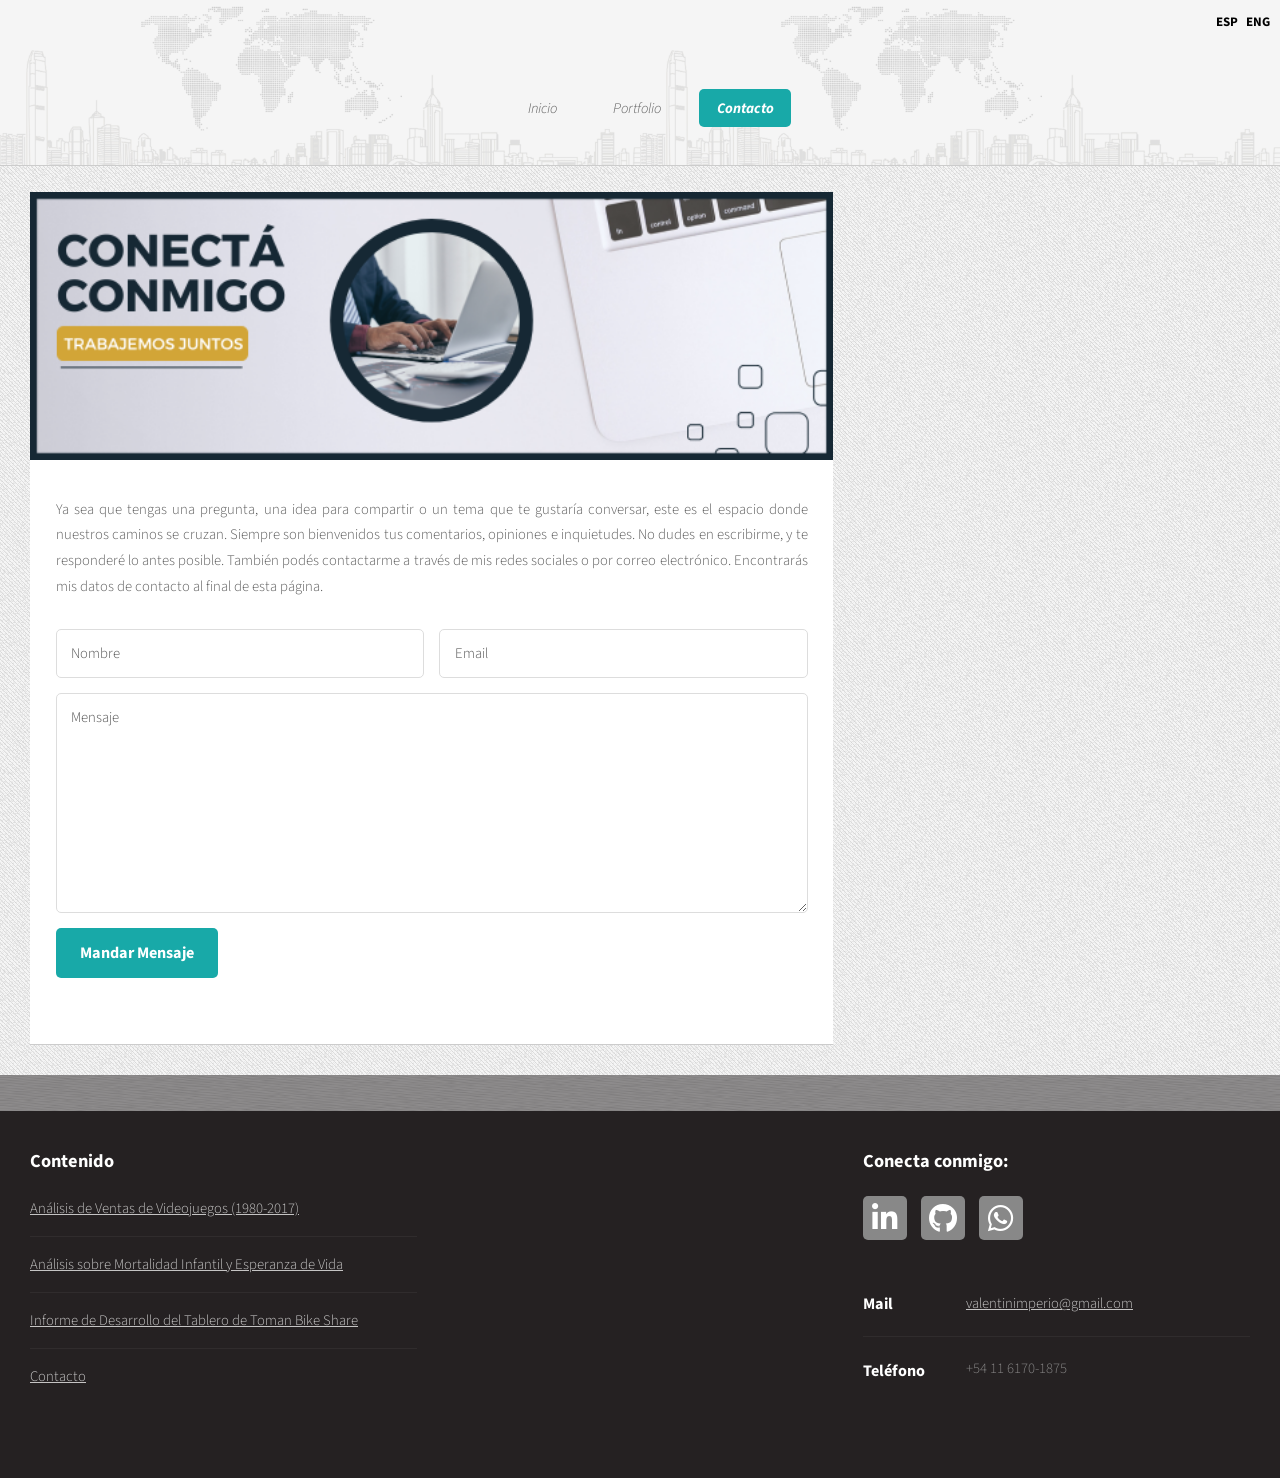
==== commit 44018457: "modifications" ====
--- a/Contact.html
+++ b/Contact.html
@@ -129,9 +129,9 @@
 <h2>Contenido</h2>
 </header>
 <ul class="divided">
-<li><a href="EV_Trucks.html">Proyecto 1</a></li>
-<li><a href="FAA_Data.html">Proyecto 2</a></li>
-<li><a href="MS_Thesis.html">Proyecto 3</a></li>
+<li><a href="projects/Project_1_ES.html">Análisis de Ventas de Videojuegos (1980-2017)</a></li>
+<li><a href="projects/Project_2_ES.html">Análisis sobre Mortalidad Infantil y Esperanza de Vida</a></li>
+<li><a href="projects/Project_3_ES.html">Informe de Desarrollo del Tablero de Toman Bike Share</a></li>
 <li><a href="Contact.html">Contacto</a></li>
 </ul>
 </section>
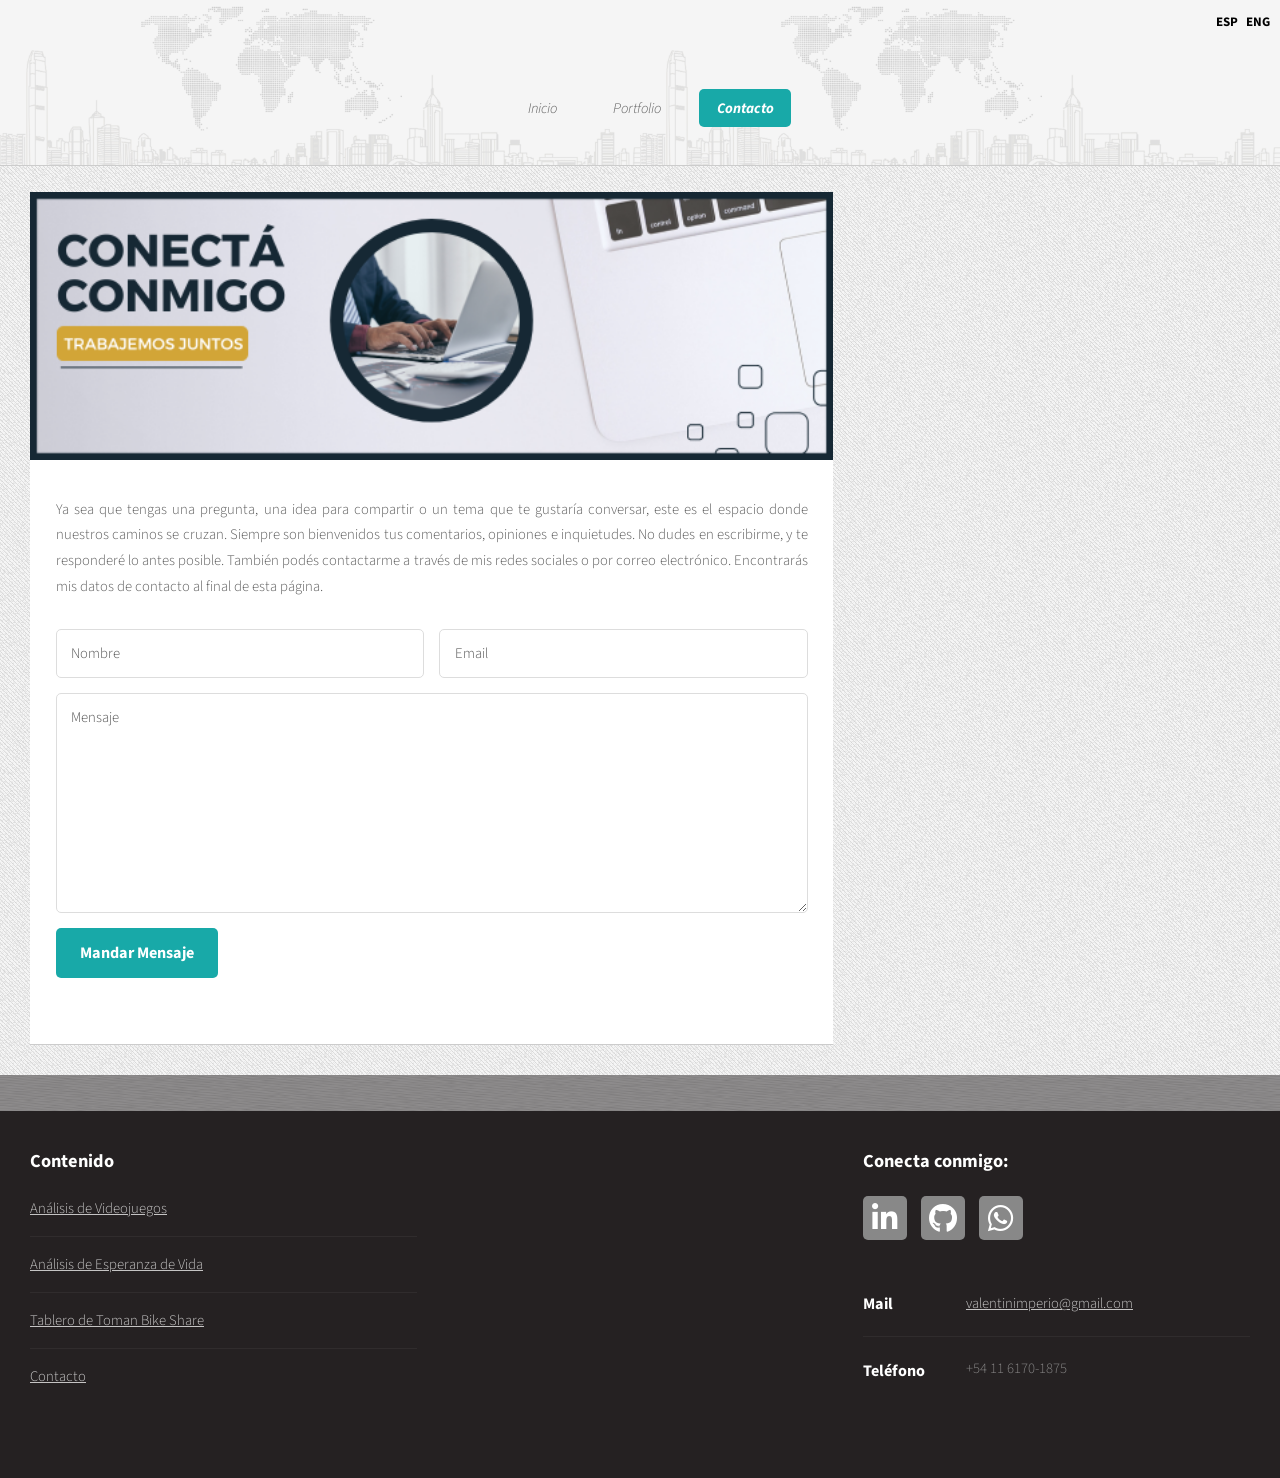
==== commit 41c9d0ff: "modifications" ====
--- a/Contact.html
+++ b/Contact.html
@@ -129,9 +129,9 @@
 <h2>Contenido</h2>
 </header>
 <ul class="divided">
-<li><a href="projects/Project_1_ES.html">Análisis de Ventas de Videojuegos (1980-2017)</a></li>
-<li><a href="projects/Project_2_ES.html">Análisis sobre Mortalidad Infantil y Esperanza de Vida</a></li>
-<li><a href="projects/Project_3_ES.html">Informe de Desarrollo del Tablero de Toman Bike Share</a></li>
+<li><a href="projects/Project_3_ES.html">Análisis de Videojuegos</a></li>
+<li><a href="projects/Project_3_ES.html">Análisis de Esperanza de Vida</a></li>
+<li><a href="projects/Project_3_ES.html">Tablero de Toman Bike Share</a></li>
 <li><a href="Contact.html">Contacto</a></li>
 </ul>
 </section>
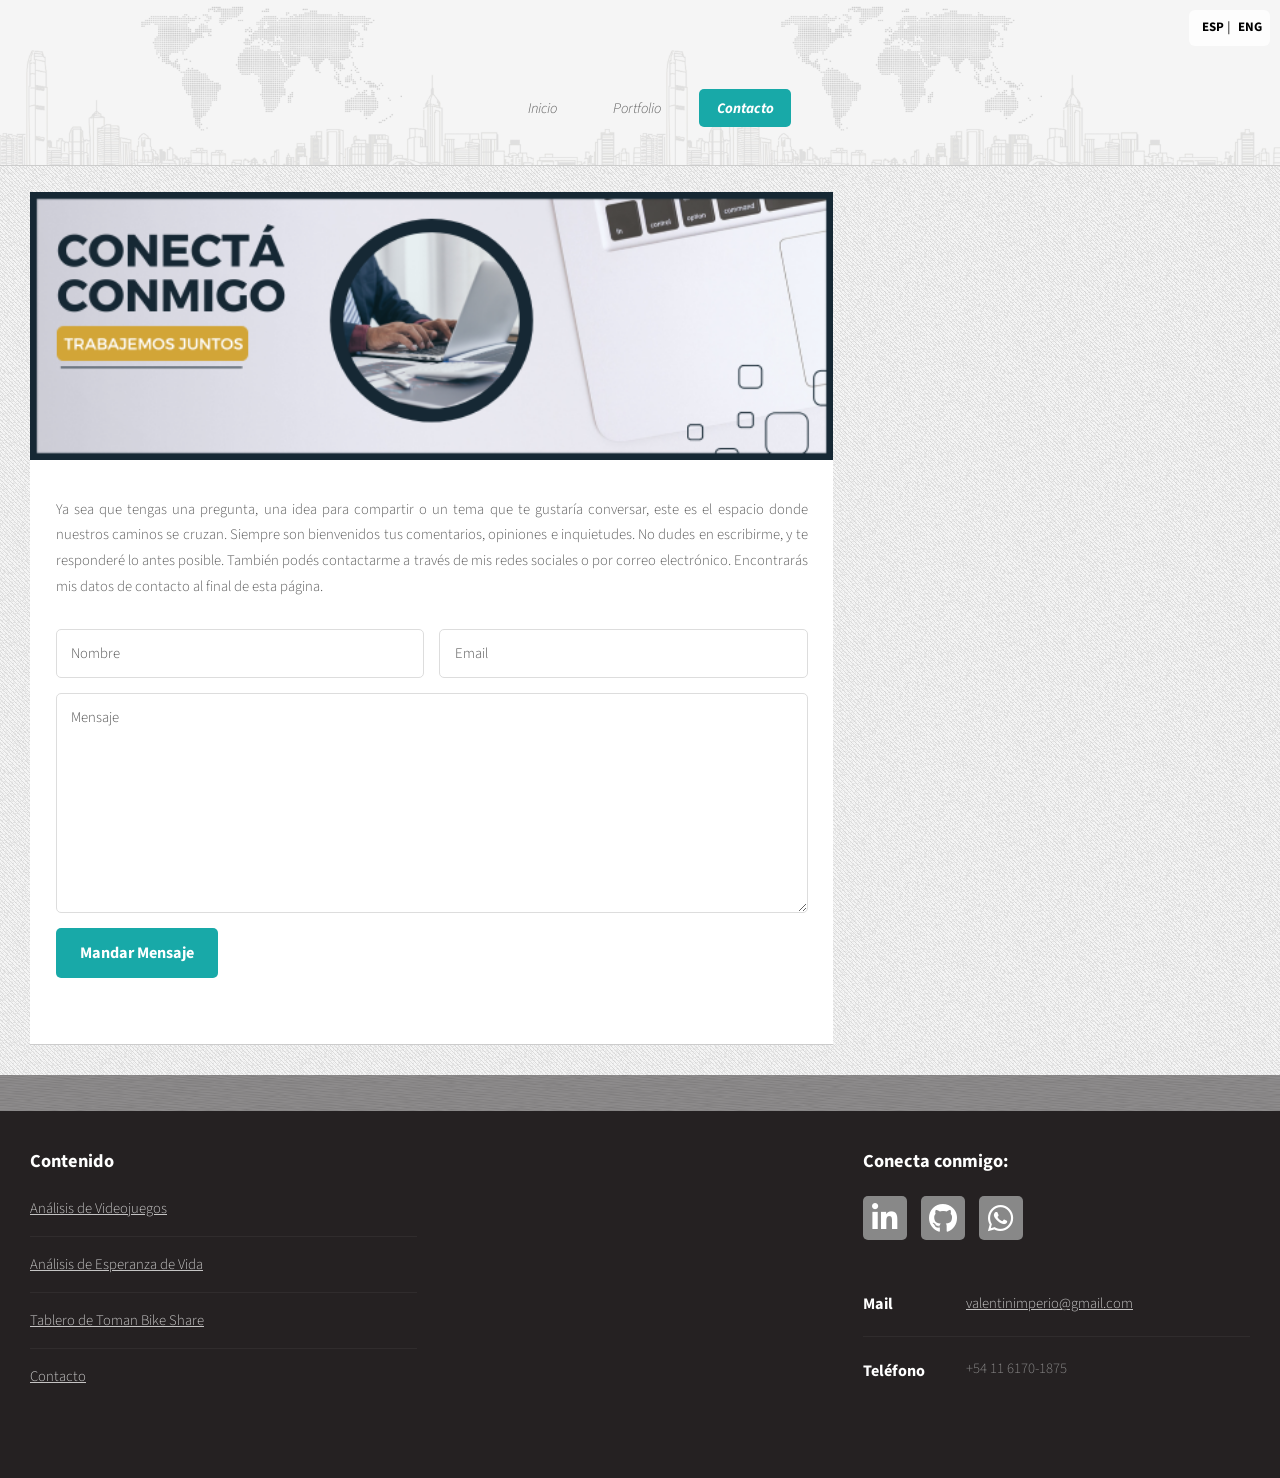
==== commit 25258775: "modifications" ====
--- a/Contact.html
+++ b/Contact.html
@@ -34,7 +34,11 @@
 
 </head>
 <body class="Contact is-preload">
-  <div class="language-switcher"><a href="Contact.html">ESP</a> <a href="Contact_EN.html">ENG</a></div>
+  <div class="language-switcher" style="position: fixed; top: 10px; right: 10px; z-index: 9999;
+       background: rgba(255,255,255,0.8); padding: 5px 8px; border-radius: 6px;
+       font-weight: bold; font-size: 13px;">
+    <a href="Contact.html">ESP</a> | <a href="Contact_EN.html">ENG</a>
+  </div>
 <div id="page-wrapper">
 <!-- Header -->
 <section id="header">
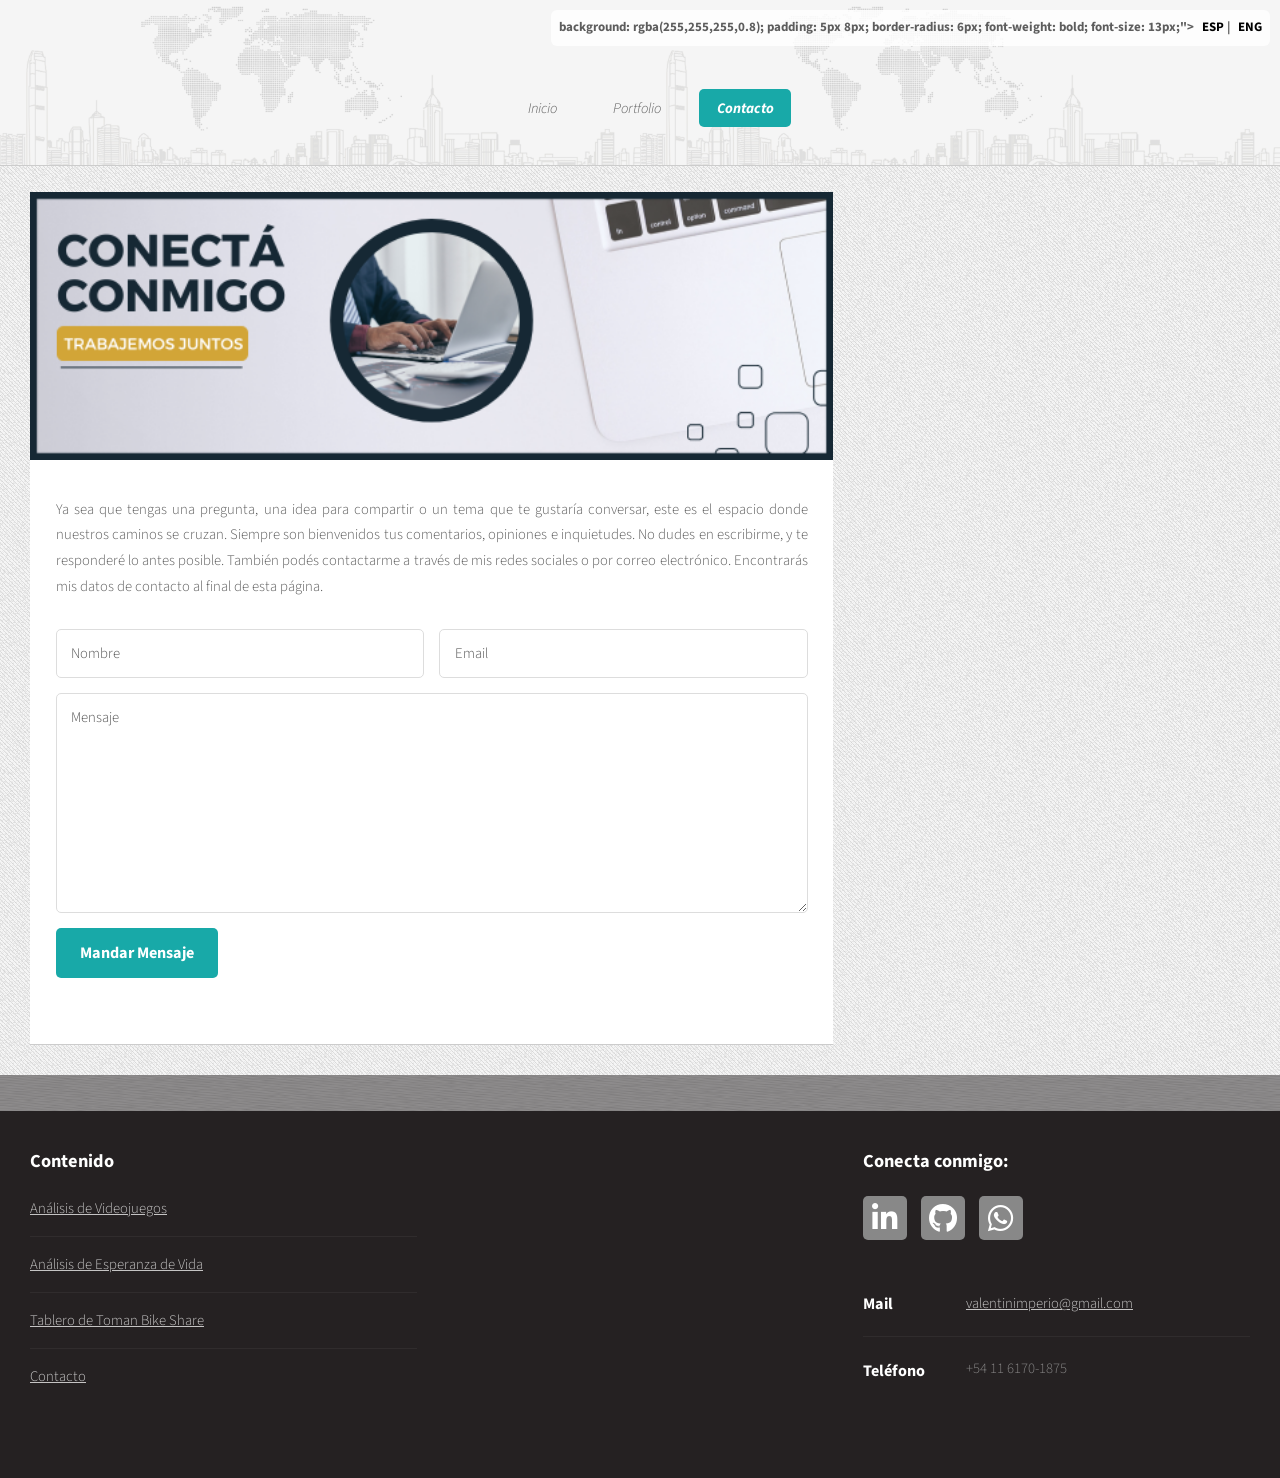
==== commit 5238a261: "modifications" ====
--- a/Contact.html
+++ b/Contact.html
@@ -12,29 +12,87 @@
 <link href="assets/css/main.css" rel="stylesheet"/>
 
 <style>
+
 .language-switcher {
-  position: absolute;
+  position: fixed !important;
   top: 10px;
   right: 10px;
-  z-index: 999;
+  z-index: 99999 !important;
+  background: rgba(255,255,255,0.8);
+  padding: 5px 8px;
+  border-radius: 6px;
   font-weight: bold;
   font-size: 13px;
 }
-
 .language-switcher a {
   margin-left: 5px;
   text-decoration: none;
   color: black;
 }
-
 .language-switcher a:hover {
   text-decoration: underline;
 }
+
+
+/* 🔹 Igualar altura de las tarjetas del portafolio */
+#main .row {
+  display: flex;
+  flex-wrap: wrap;
+}
+
+#main .row > .col-4 {
+  display: flex;
+}
+
+#main .box {
+  display: flex;
+  flex-direction: column;
+  height: 100%;
+}
+
+/* 🔹 Ajustes solo en móvil */
+@media (max-width: 768px) {
+  /* Evitar banner duplicado en móviles */
+  #banner {
+    display: none;
+  }
+
+  /* Ajustar GIF en móviles */
+  #header img {
+    max-width: 95%;
+    height: auto;
+  }
+}
+
+/* Ajustar texto largo en botones y títulos */
+button, .button, .actions a, nav ul li a, h3 {
+  white-space: normal;
+  word-wrap: break-word;
+}
+
+@media (max-width: 768px) {
+  nav ul li a {
+    font-size: 13px;
+  }
+  h3 {
+    font-size: 16px;
+    line-height: 1.3em;
+  }
+}
+
+/* 🔹 Ajustes solo en móvil para el botón de proyectos */
+@media (max-width: 768px) {
+  #intro .actions .button {
+    transform: scale(0.75);   /* 25% más chico */
+    margin-top: 40px;        /* mueve el botón hacia abajo */
+  }
+}
+
 </style>
 
 </head>
 <body class="Contact is-preload">
-  <div class="language-switcher" style="position: fixed; top: 10px; right: 10px; z-index: 9999;
+  <div class="language-switcher" style="position: fixed; top: 10px; right: 10px; z-index: 9999;">
        background: rgba(255,255,255,0.8); padding: 5px 8px; border-radius: 6px;
        font-weight: bold; font-size: 13px;">
     <a href="Contact.html">ESP</a> | <a href="Contact_EN.html">ENG</a>
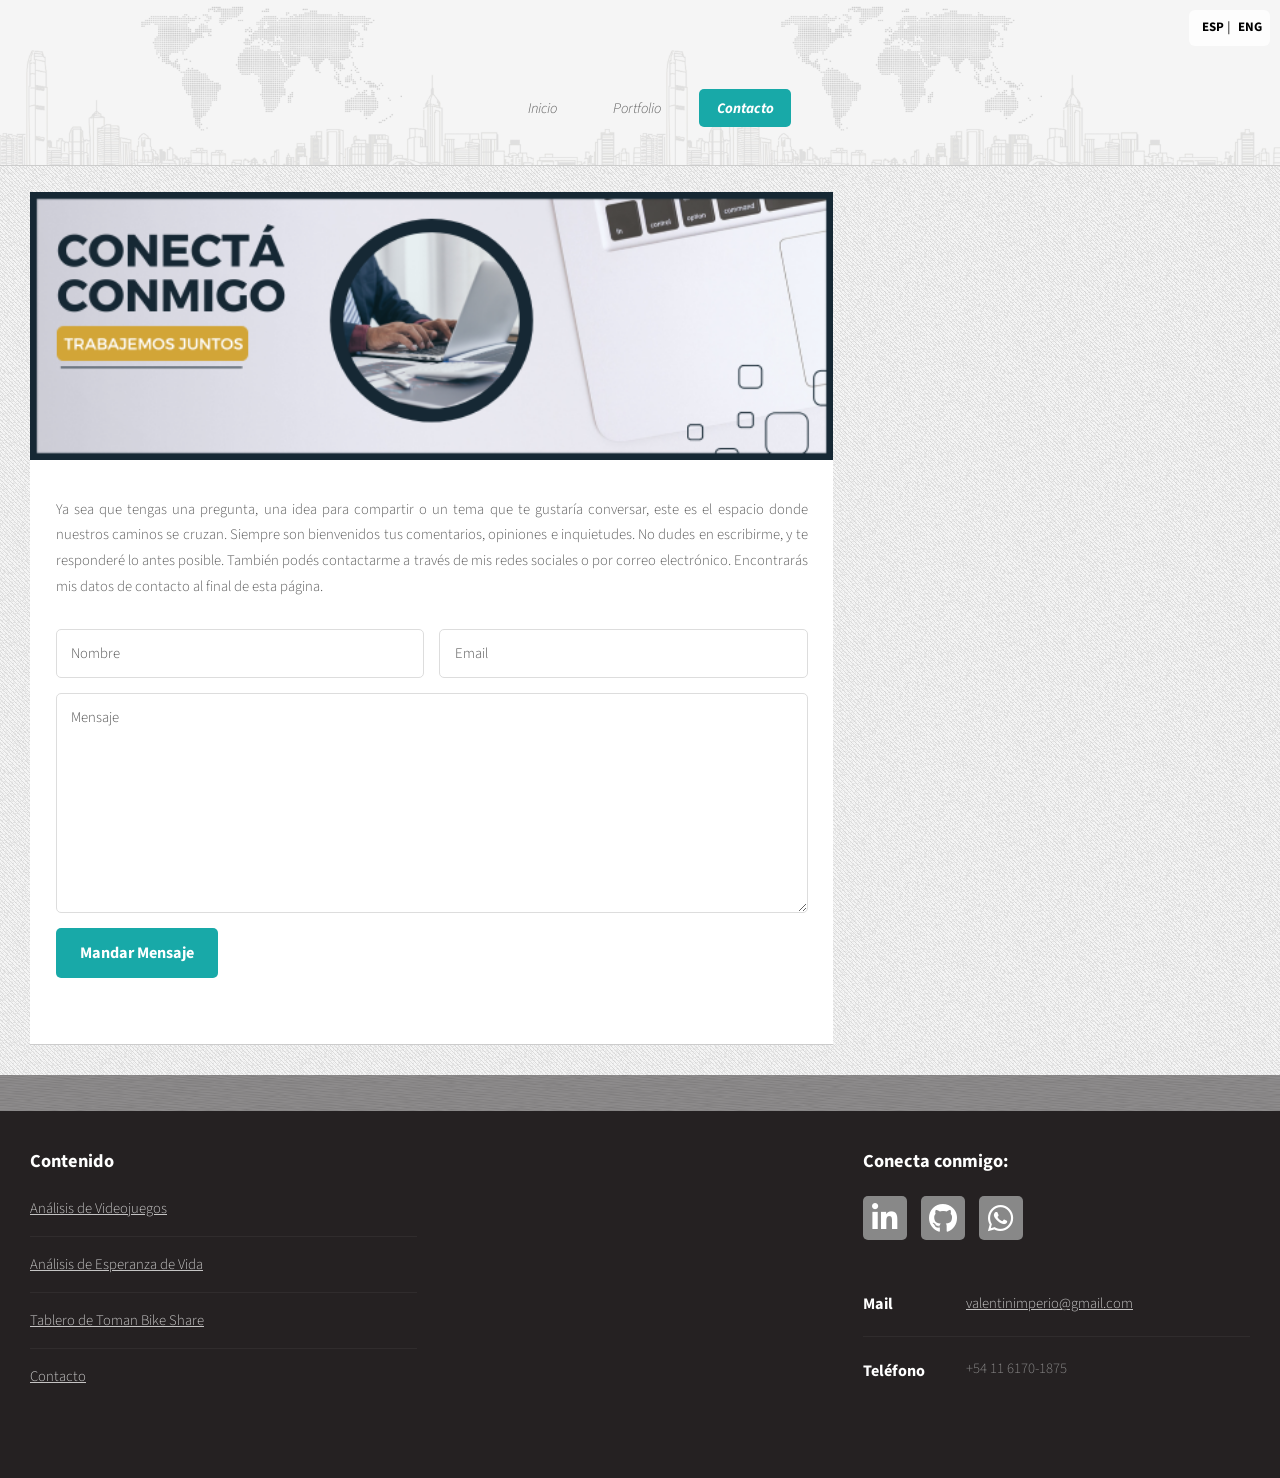
==== commit b78ba7d1: "modifications" ====
--- a/Contact.html
+++ b/Contact.html
@@ -93,8 +93,6 @@
 </head>
 <body class="Contact is-preload">
   <div class="language-switcher" style="position: fixed; top: 10px; right: 10px; z-index: 9999;">
-       background: rgba(255,255,255,0.8); padding: 5px 8px; border-radius: 6px;
-       font-weight: bold; font-size: 13px;">
     <a href="Contact.html">ESP</a> | <a href="Contact_EN.html">ENG</a>
   </div>
 <div id="page-wrapper">
